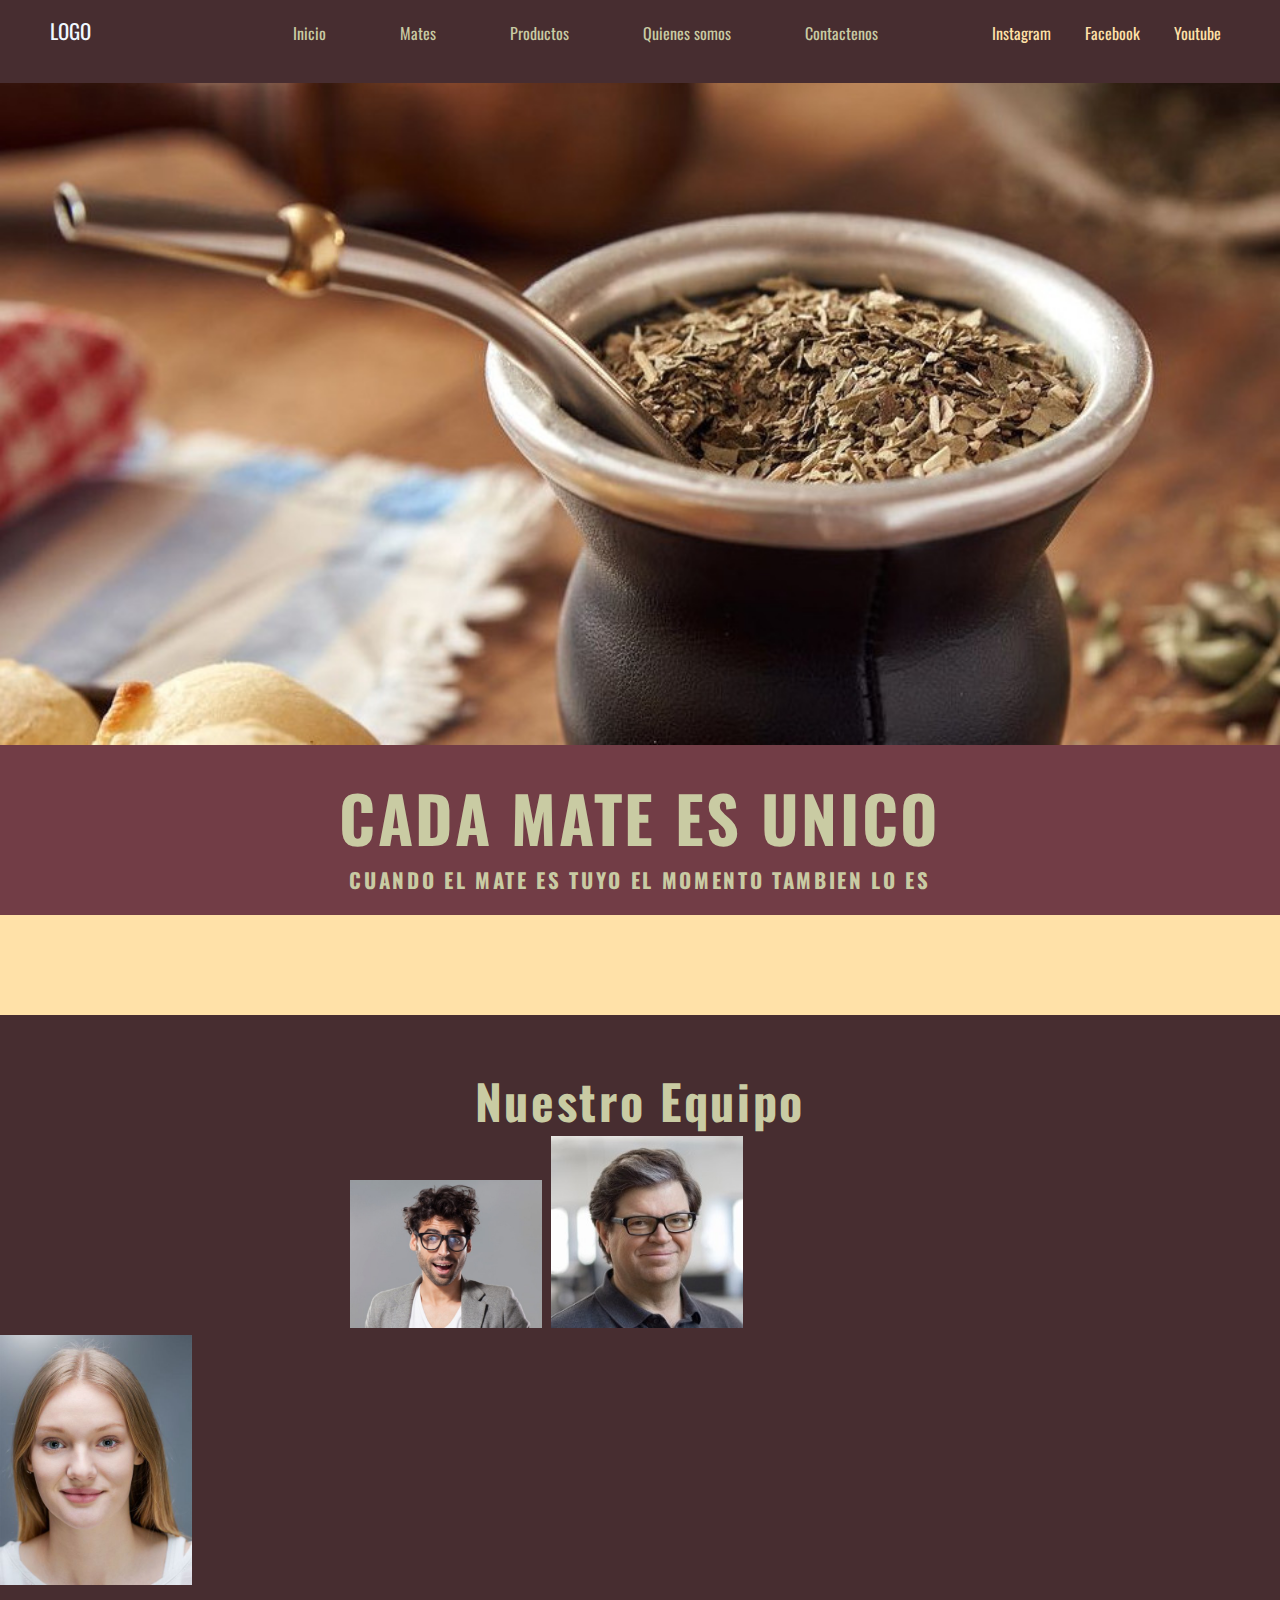
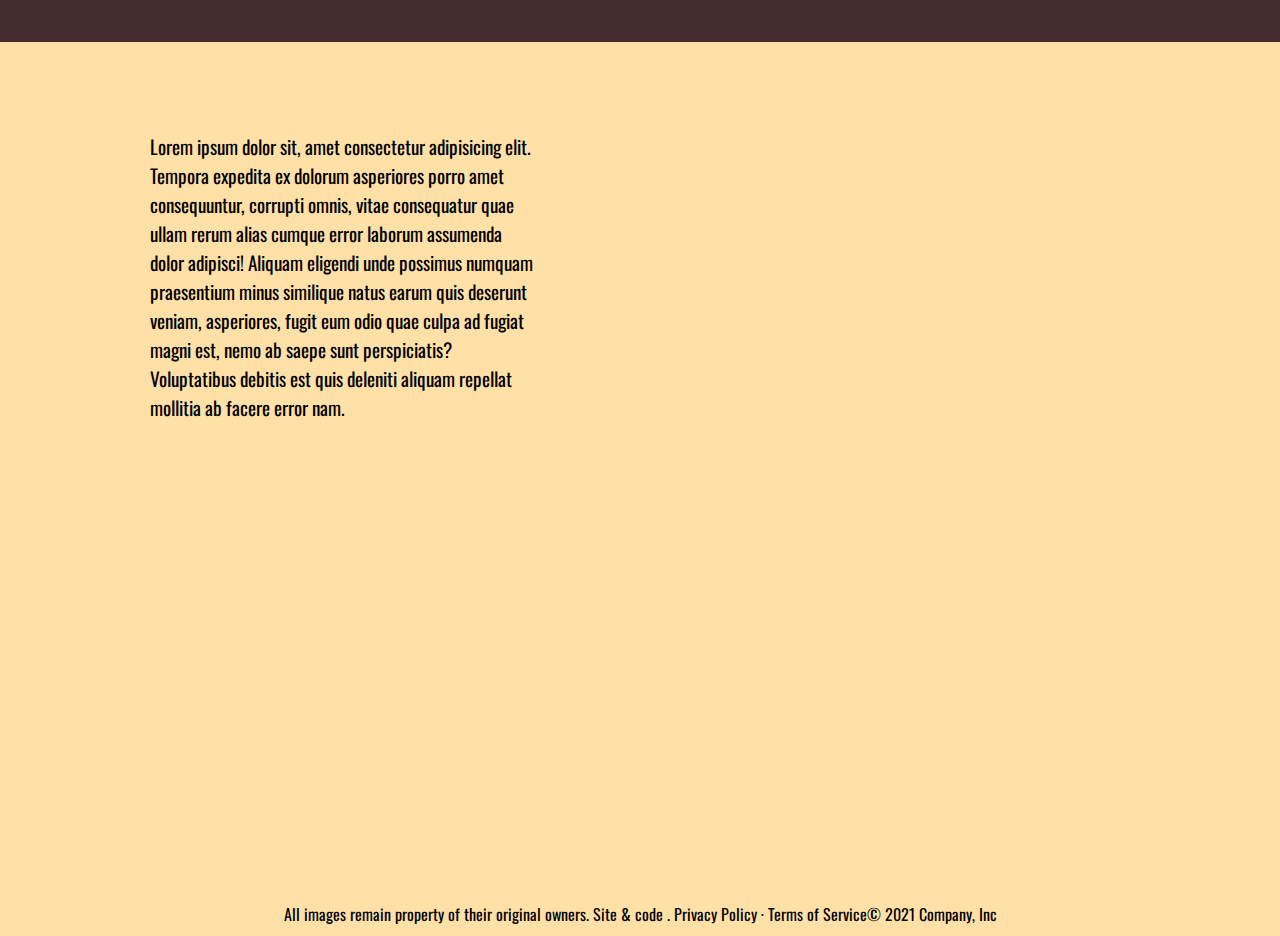
==== index.html @ 9aeaaae8 "Mi primer commit" ====
<!DOCTYPE html>
<html lang="en">

<head>
    <meta charset="UTF-8">
    <meta http-equiv="X-UA-Compatible" content="IE=edge">
    <meta name="viewport" content="width=device-width, initial-scale=1.0">
    <title>Mate Oeste</title>
    <link rel="stylesheet" href="./style/style.css">
    <link rel="preconnect" href="https://fonts.googleapis.com">
    <link rel="preconnect" href="https://fonts.gstatic.com" crossorigin>
    <link href="https://fonts.googleapis.com/css2?family=Oswald:wght@300;400&display=swap" rel="stylesheet">
</head>

<body>
    <header class="header-contenedor">
        <!--Barra de navegacion-->
        <nav class="nav">
            <div class="nav_contenedor">
                <div class="nav_contenedor-logo">
                    LOGO
                </div>

                <ul class="nav_menu">
                    <li><a href="#">Inicio</a></li>
                    <li><a href="./secciones/mate.html">Mates</a></li>
                    <li><a href="./secciones/producto.html">Productos</a></li>
                    <li><a href="./secciones/quienes-somos.html">Quienes somos</a></li>
                    <li><a href="./secciones/contactenos.html">Contactenos</a></li>

                </ul>

                <div class="nav_redes">
                    <a class="instagram" href="http://www.instagram.com" target="_blank">
                        Instagram
                    </a>
                    <a href="http://www.facebook.com" target="_blank">
                        Facebook
                    </a>
                    <a href="http://www.youtube.com" target="_blank">
                        Youtube

                    </a>
                </div>
            </div>


        </nav>
    </header>
    <main>
        <!--Cuerpo-->
        <div class="contenedor_imagen">
            <div class="imagen_fondo">
                <img src="./img/fondos/fondo-mate3.jpg" alt="f">
            </div>
            <div class="contenedor_titulo">
                <h1 class="titulo">CADA MATE ES UNICO</h1>
                <h3 class="titulo_secundario">CUANDO EL MATE ES TUYO EL MOMENTO TAMBIEN LO ES</h3>
            </div>
        </div>

        <div class="contenedor_referencias">
            <h3 class="titulo_referencia">Nuestro Equipo</h3>
            <div class="referencias">
                <img src="./img/personas/persona1.jpg" alt="Img1">
                <img src="./img/personas/persona2.jpeg" alt="Img2">
                <img src="./img/personas/persona3.jpg" alt="Img3">
            </div>
        </div>

        <div class="contenedor_final">
            <div class="contenedor_final-texto">
                <p>
                    Lorem ipsum dolor sit, amet consectetur adipisicing elit. Tempora expedita ex dolorum asperiores
                    porro amet consequuntur, corrupti omnis, vitae consequatur quae ullam rerum alias cumque error
                    laborum assumenda dolor adipisci! Aliquam eligendi unde possimus numquam praesentium minus similique
                    natus earum quis deserunt veniam, asperiores, fugit eum odio quae culpa ad fugiat magni est, nemo ab
                    saepe sunt perspiciatis? Voluptatibus debitis est quis deleniti aliquam repellat mollitia ab facere
                    error nam.
                </p>
            </div>
            <div class="contenedor_final-video">
                <iframe width="560" height="315" src="https://www.youtube.com/embed/qnoTpiI7XRg" title="Video de mate"
                    frameborder="0"
                    allow="accelerometer; autoplay; clipboard-write; encrypted-media; gyroscope; picture-in-picture"
                    allowfullscreen></iframe>
            </div>
        </div>

    </main>

    <footer>
        <!--Pie de Pagina-->
        <p>All images remain property of their original owners. Site & code . Privacy Policy · Terms of Service© 2021
            Company, Inc</p>
    </footer>



</body>

</html>
---- style/style.css ----
* {
    padding: 0;
    margin: 0;
    font-family: 'Oswald', sans-serif;
    
}

body {
    background-color: #FFE1A8;
}

a {
    text-decoration: none;
    color: #C9CBA3;
}

a:hover {
    color: #c2c943;
}

.nav {
    width: 100%;
    height: 7vh;
    background-color:#472D30; 
    padding-bottom: 20px;
}

.nav_contenedor {
    padding-top: 15px;
    

}

.nav_contenedor-logo {
    margin-left: 50px;
    color: aliceblue;
    display: inline-block;
    font-size: 1.3rem;
    font-family: 'Oswald', sans-serif;
}

.nav_menu {
    display: inline-block;
    margin-left: 8rem;
    list-style: none;
    
}


li {
    list-style: none;
    display: inline-block;
    padding-left: 70px;
    margin: auto;
}

.nav_redes {
    display: inline-block;
    padding-left: 80px;
}

.nav_redes a {
    padding-left: 30px;
    color: #FFE1A8;
}

.contenedor_imagen {
    width: 100%;
    text-align: center;
    height: 100%;
    background-color: #723D46;
 
}

.contenedor_titulo {
    background-color: #723D46;
    padding: 20px 0;
    margin-bottom: 100px;
    color: #C9CBA3; 
    letter-spacing: 2pt;
}

.titulo {
    font-size: 4rem;
}

.titulo_secundario {
    font-size: 1.3rem;
}

.imagen_fondo {
    width: 100%;
}

.imagen_fondo img {
    width: 100%;
}

.contenedor_referencias {
    background-color:#472D30;
    padding: 50px 0;
    margin-bottom: 90px;
    color: #C9CBA3;
    
    
}

.titulo_referencia {
    text-align: center;
    font-size: 3rem;
    letter-spacing: 2pt
}

.referencias {
    
    margin: 350px;
    font-size: 1.5rem;
    display: inline;
    letter-spacing: 2pt;
    
}

.referencias img {
    width: 15%;
}


.contenedor_final-texto {
    display: inline-block;
    font-size: 1.2rem;
    margin-bottom: 200px;
    margin-left: 150px;
    width: 30%;
}

.contenedor_final-video {
    display: inline-block;
    padding-left: 200px;
    
}

.contenedor_final-video iframe {
    height: 275px;
    
}

footer {
    text-align: center;
    padding-bottom: 10px;
    font-weight: 400;
}

/*Colores:
Principal Verde:#C9CBA3
Secundario: Crema #FFE1A8
Rojo claro: #E26D5C
Rojos Oscuro: #723D46
Marron Oscuro: #472D30
*/
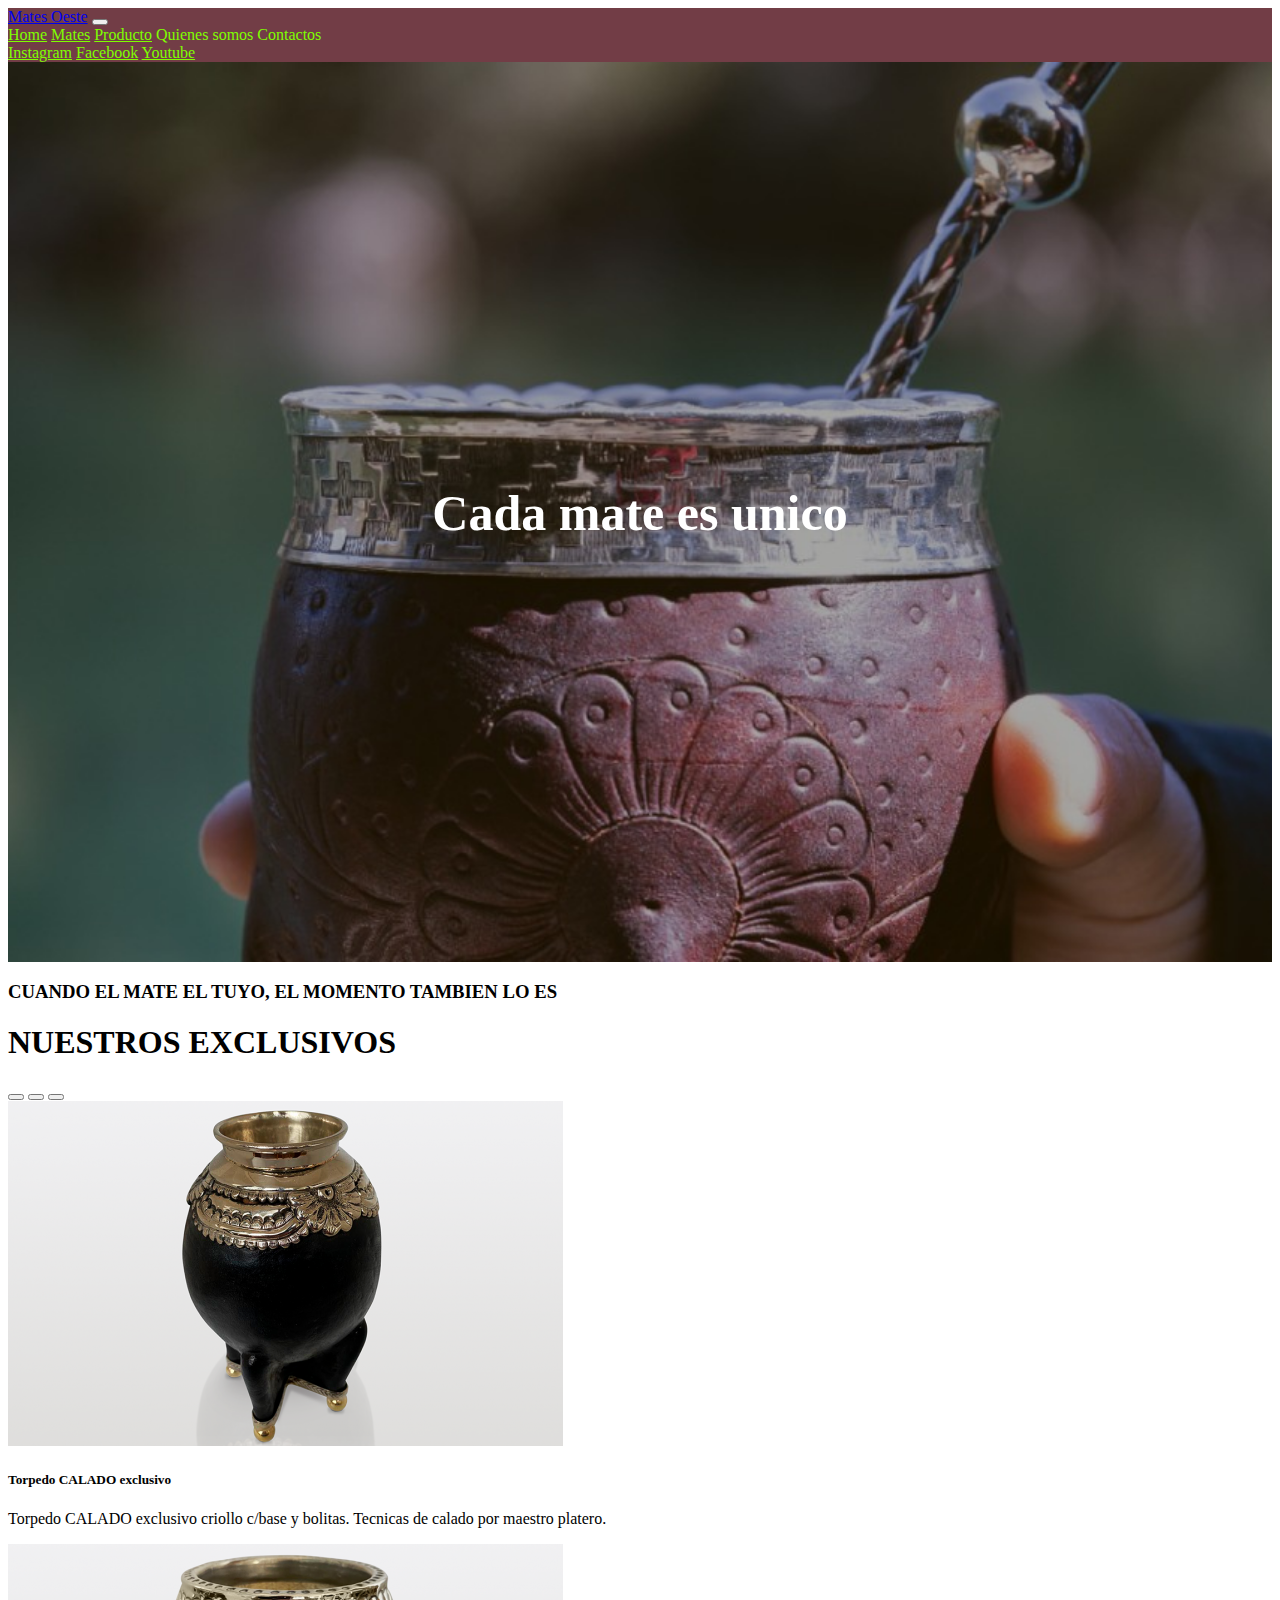
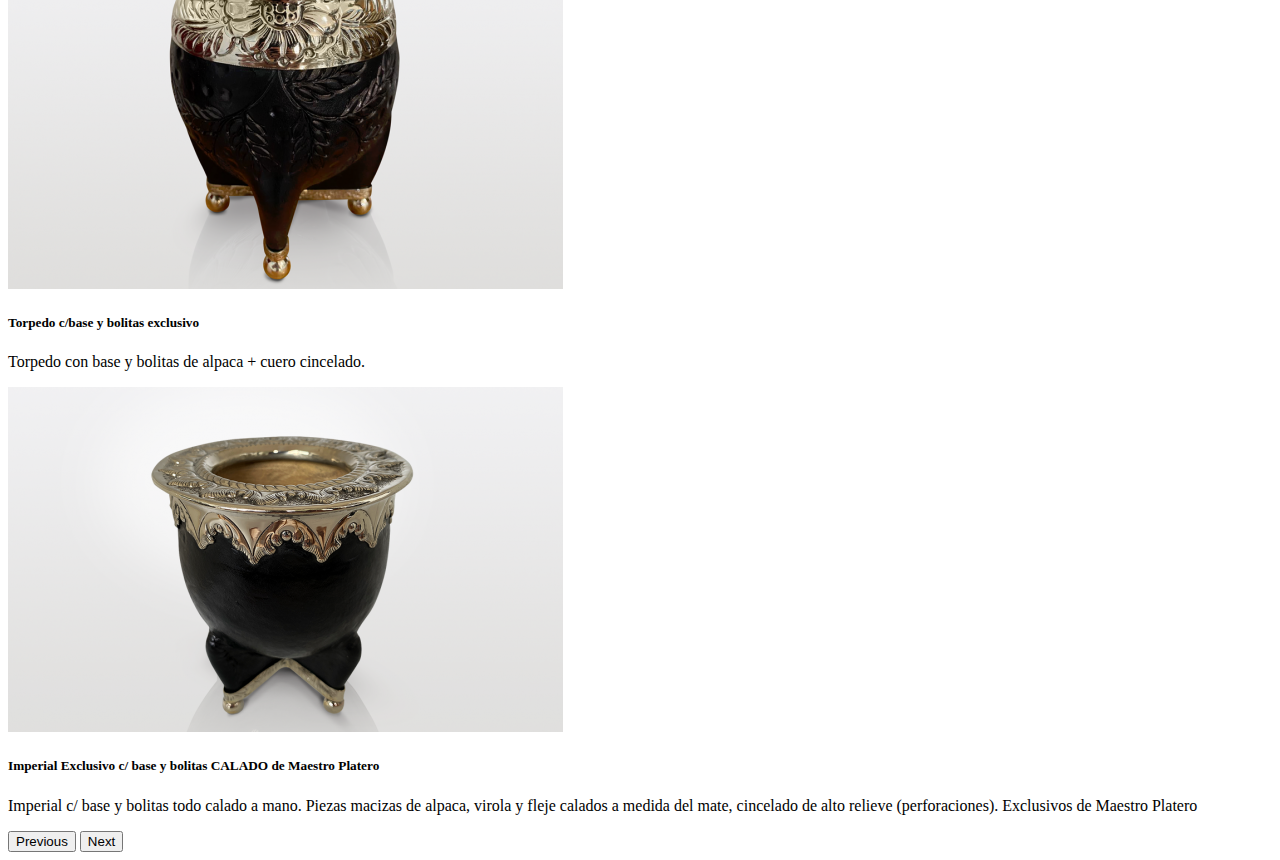
==== commit afedcc4c: "mi segundo commit" ====
--- a/index.html
+++ b/index.html
@@ -5,96 +5,122 @@
     <meta charset="UTF-8">
     <meta http-equiv="X-UA-Compatible" content="IE=edge">
     <meta name="viewport" content="width=device-width, initial-scale=1.0">
+    <!-- CSS only -->
+    <link href="https://cdn.jsdelivr.net/npm/bootstrap@5.1.3/dist/css/bootstrap.min.css" rel="stylesheet"
+        integrity="sha384-1BmE4kWBq78iYhFldvKuhfTAU6auU8tT94WrHftjDbrCEXSU1oBoqyl2QvZ6jIW3" crossorigin="anonymous">
+    <!-- JavaScript Bundle with Popper -->
+    <script src="https://cdn.jsdelivr.net/npm/bootstrap@5.1.3/dist/js/bootstrap.bundle.min.js"
+        integrity="sha384-ka7Sk0Gln4gmtz2MlQnikT1wXgYsOg+OMhuP+IlRH9sENBO0LRn5q+8nbTov4+1p"
+        crossorigin="anonymous"></script>
+    <link rel="stylesheet" href="./style/style.css">
     <title>Mate Oeste</title>
-    <link rel="stylesheet" href="./style/style.css">
-    <link rel="preconnect" href="https://fonts.googleapis.com">
-    <link rel="preconnect" href="https://fonts.gstatic.com" crossorigin>
-    <link href="https://fonts.googleapis.com/css2?family=Oswald:wght@300;400&display=swap" rel="stylesheet">
 </head>
 
 <body>
-    <header class="header-contenedor">
-        <!--Barra de navegacion-->
-        <nav class="nav">
-            <div class="nav_contenedor">
-                <div class="nav_contenedor-logo">
-                    LOGO
-                </div>
+    <!-- Barra de navegacion-->
 
-                <ul class="nav_menu">
-                    <li><a href="#">Inicio</a></li>
-                    <li><a href="./secciones/mate.html">Mates</a></li>
-                    <li><a href="./secciones/producto.html">Productos</a></li>
-                    <li><a href="./secciones/quienes-somos.html">Quienes somos</a></li>
-                    <li><a href="./secciones/contactenos.html">Contactenos</a></li>
-
-                </ul>
-
-                <div class="nav_redes">
-                    <a class="instagram" href="http://www.instagram.com" target="_blank">
-                        Instagram
-                    </a>
-                    <a href="http://www.facebook.com" target="_blank">
-                        Facebook
-                    </a>
-                    <a href="http://www.youtube.com" target="_blank">
-                        Youtube
-
-                    </a>
+    <nav class="navbar navbar-expand-lg navbar-light nav-fondo">
+        <div class="container">
+            <a class="navbar-brand" href="#">Mates Oeste</a>
+            <!--LOGO-->
+            <button class="navbar-toggler" type="button" data-bs-toggle="collapse" data-bs-target="#navbarNavAltMarkup"
+                aria-controls="navbarNavAltMarkup" aria-expanded="false" aria-label="Toggle navigation">
+                <span class="navbar-toggler-icon"></span>
+            </button>
+            <div class="collapse navbar-collapse justify-content-evenly" id="navbarNavAltMarkup">
+                <div class="navbar-nav gap-3">
+                    <a class="nav-link active" href="#">Home</a>
+                    <a class="nav-link" href="#">Mates</a>
+                    <a class="nav-link" href="#">Producto</a>
+                    <a class="nav-link">Quienes somos</a>
+                    <a class="nav-link">Contactos</a>
                 </div>
             </div>
+            <div class="navbar-nav">
+                <a class="nav-link" href="">Instagram</a>
+                <a class="nav-link" href="">Facebook</a>
+                <a class="nav-link" href="">Youtube</a>
+            </div>
+        </div>
+    </nav>
 
 
-        </nav>
-    </header>
+
+
+
+
+
     <main>
-        <!--Cuerpo-->
-        <div class="contenedor_imagen">
-            <div class="imagen_fondo">
-                <img src="./img/fondos/fondo-mate3.jpg" alt="f">
+        <div class="hero">
+            <div class="banner">
+                <div class="hero-text">
+                    <h1 style="font-size:50px">Cada mate es unico</h1>
+                </div>
             </div>
-            <div class="contenedor_titulo">
-                <h1 class="titulo">CADA MATE ES UNICO</h1>
-                <h3 class="titulo_secundario">CUANDO EL MATE ES TUYO EL MOMENTO TAMBIEN LO ES</h3>
+        </div>
+        <div>
+            <h3 class="text-center">CUANDO EL MATE EL TUYO, EL MOMENTO TAMBIEN LO ES</h3>
+            <h1 class="text-center"> NUESTROS EXCLUSIVOS</h1>
+        </div>
+        <div class="container">
+            <div class="row">
+                <div class="col-12">
+                    <div id="carouselExampleCaptions" class="carousel slide" data-bs-ride="carousel">
+                        <div class="carousel-indicators">
+                            <button type="button" data-bs-target="#carouselExampleCaptions" data-bs-slide-to="0"
+                                class="active" aria-current="true" aria-label="Slide 1"></button>
+                            <button type="button" data-bs-target="#carouselExampleCaptions" data-bs-slide-to="1"
+                                aria-label="Slide 2"></button>
+                            <button type="button" data-bs-target="#carouselExampleCaptions" data-bs-slide-to="2"
+                                aria-label="Slide 3"></button>
+                        </div>
+                        <div class="carousel-inner">
+                            <div class="carousel-item active">
+                                <img src="./img/exclusivos/exclusivo1.png" class="d-block w-100" alt="...">
+                                <div class="carousel-caption d-none d-md-block">
+                                    <h5>Torpedo CALADO exclusivo</h5>
+                                    <p>Torpedo CALADO exclusivo criollo c/base y bolitas. Tecnicas de calado por maestro
+                                        platero.
+                                    </p>
+                                </div>
+                            </div>
+                            <div class="carousel-item">
+                                <img src="./img/exclusivos/exclusivo2.png" class="d-block w-100" alt="...">
+                                <div class="carousel-caption d-none d-md-block">
+                                    <h5>Torpedo c/base y bolitas exclusivo</h5>
+                                    <p>Torpedo con base y bolitas de alpaca + cuero cincelado.</p>
+                                </div>
+                            </div>
+                            <div class="carousel-item">
+                                <img src="./img/exclusivos/exclusivo3.png" class="d-block w-100" alt="...">
+                                <div class="carousel-caption d-none d-md-block">
+                                    <h5>Imperial Exclusivo c/ base y bolitas CALADO de Maestro Platero</h5>
+                                    <p>Imperial c/ base y bolitas todo calado a mano. Piezas macizas de alpaca, virola y
+                                        fleje
+                                        calados a medida del mate, cincelado de alto relieve (perforaciones). Exclusivos
+                                        de Maestro
+                                        Platero</p>
+                                </div>
+                            </div>
+                        </div>
+                        <button class="carousel-control-prev" type="button" data-bs-target="#carouselExampleCaptions"
+                            data-bs-slide="prev">
+                            <span class="carousel-control-prev-icon" aria-hidden="true"></span>
+                            <span class="visually-hidden">Previous</span>
+                        </button>
+                        <button class="carousel-control-next" type="button" data-bs-target="#carouselExampleCaptions"
+                            data-bs-slide="next">
+                            <span class="carousel-control-next-icon" aria-hidden="true"></span>
+                            <span class="visually-hidden">Next</span>
+                        </button>
+                    </div>
+                </div>
             </div>
         </div>
 
-        <div class="contenedor_referencias">
-            <h3 class="titulo_referencia">Nuestro Equipo</h3>
-            <div class="referencias">
-                <img src="./img/personas/persona1.jpg" alt="Img1">
-                <img src="./img/personas/persona2.jpeg" alt="Img2">
-                <img src="./img/personas/persona3.jpg" alt="Img3">
-            </div>
-        </div>
 
-        <div class="contenedor_final">
-            <div class="contenedor_final-texto">
-                <p>
-                    Lorem ipsum dolor sit, amet consectetur adipisicing elit. Tempora expedita ex dolorum asperiores
-                    porro amet consequuntur, corrupti omnis, vitae consequatur quae ullam rerum alias cumque error
-                    laborum assumenda dolor adipisci! Aliquam eligendi unde possimus numquam praesentium minus similique
-                    natus earum quis deserunt veniam, asperiores, fugit eum odio quae culpa ad fugiat magni est, nemo ab
-                    saepe sunt perspiciatis? Voluptatibus debitis est quis deleniti aliquam repellat mollitia ab facere
-                    error nam.
-                </p>
-            </div>
-            <div class="contenedor_final-video">
-                <iframe width="560" height="315" src="https://www.youtube.com/embed/qnoTpiI7XRg" title="Video de mate"
-                    frameborder="0"
-                    allow="accelerometer; autoplay; clipboard-write; encrypted-media; gyroscope; picture-in-picture"
-                    allowfullscreen></iframe>
-            </div>
-        </div>
 
     </main>
-
-    <footer>
-        <!--Pie de Pagina-->
-        <p>All images remain property of their original owners. Site & code . Privacy Policy · Terms of Service© 2021
-            Company, Inc</p>
-    </footer>
-
 
 
 </body>
--- a/style/style.css
+++ b/style/style.css
@@ -1,154 +1,64 @@
-* {
-    padding: 0;
-    margin: 0;
-    font-family: 'Oswald', sans-serif;
-    
+
+.nav-fondo {
+    background-color: #723D46;
 }
 
-body {
-    background-color: #FFE1A8;
+.nav-link {
+    color: chartreuse !important;
 }
 
-a {
-    text-decoration: none;
-    color: #C9CBA3;
+.banner {
+    background-image: url("../img/fondos/banner.jpeg");
+    height: 100%;
+    background-position: center;
+    background-repeat: no-repeat;
+    background-size: cover;
+    position: relative;
+    
+  }
+
+.hero {
+    height: 100vh;
 }
 
-a:hover {
-    color: #c2c943;
-}
-
-.nav {
-    width: 100%;
-    height: 7vh;
-    background-color:#472D30; 
-    padding-bottom: 20px;
-}
-
-.nav_contenedor {
-    padding-top: 15px;
-    
-
-}
-
-.nav_contenedor-logo {
-    margin-left: 50px;
-    color: aliceblue;
-    display: inline-block;
-    font-size: 1.3rem;
-    font-family: 'Oswald', sans-serif;
-}
-
-.nav_menu {
-    display: inline-block;
-    margin-left: 8rem;
-    list-style: none;
-    
-}
+  .hero-text {
+    text-align: center;
+    position: absolute;
+    top: 50%;
+    left: 50%;
+    transform: translate(-50%, -50%);
+    color: white;
+  }
+  
 
 
-li {
-    list-style: none;
-    display: inline-block;
-    padding-left: 70px;
-    margin: auto;
-}
-
-.nav_redes {
-    display: inline-block;
-    padding-left: 80px;
-}
-
-.nav_redes a {
-    padding-left: 30px;
-    color: #FFE1A8;
-}
-
-.contenedor_imagen {
-    width: 100%;
-    text-align: center;
-    height: 100%;
-    background-color: #723D46;
- 
-}
-
-.contenedor_titulo {
-    background-color: #723D46;
-    padding: 20px 0;
-    margin-bottom: 100px;
-    color: #C9CBA3; 
-    letter-spacing: 2pt;
-}
-
-.titulo {
-    font-size: 4rem;
-}
-
-.titulo_secundario {
-    font-size: 1.3rem;
-}
-
-.imagen_fondo {
-    width: 100%;
-}
-
-.imagen_fondo img {
-    width: 100%;
-}
-
-.contenedor_referencias {
-    background-color:#472D30;
-    padding: 50px 0;
-    margin-bottom: 90px;
-    color: #C9CBA3;
-    
-    
-}
-
-.titulo_referencia {
-    text-align: center;
-    font-size: 3rem;
-    letter-spacing: 2pt
-}
-
-.referencias {
-    
-    margin: 350px;
-    font-size: 1.5rem;
-    display: inline;
-    letter-spacing: 2pt;
-    
-}
-
-.referencias img {
-    width: 15%;
-}
 
 
-.contenedor_final-texto {
-    display: inline-block;
-    font-size: 1.2rem;
-    margin-bottom: 200px;
-    margin-left: 150px;
-    width: 30%;
-}
 
-.contenedor_final-video {
-    display: inline-block;
-    padding-left: 200px;
-    
-}
 
-.contenedor_final-video iframe {
-    height: 275px;
-    
-}
 
-footer {
-    text-align: center;
-    padding-bottom: 10px;
-    font-weight: 400;
-}
+
+
+
+
+
+
+
+
+
+
+
+
+
+
+
+
+
+
+
+
+
+
 
 /*Colores:
 Principal Verde:#C9CBA3
